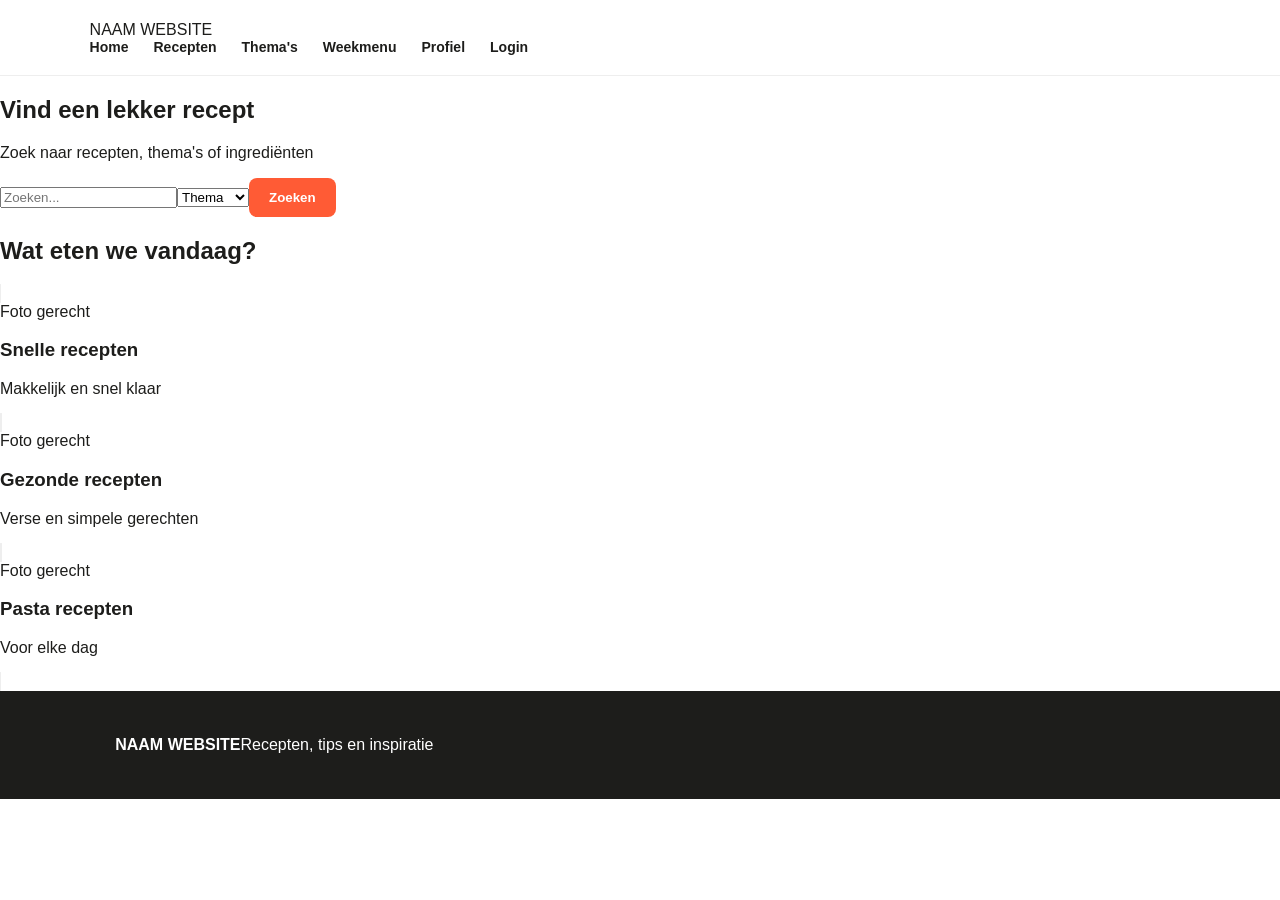
==== index.html @ 08e5684a "Maak index.html volgens wireframe" ====
<!DOCTYPE html>
<html lang="nl">
<head><meta charset="UTF-8"><meta name="viewport" content="width=device-width,initial-scale=1.0"><title>Keukenkompas - Home</title><link rel="stylesheet" href="style.css"></head>
<body>
<header class="site-header"><div class="container header-inner"><a class="brand" href="index.html"><span class="brand-mark"></span>NAAM WEBSITE</a><nav><a href="index.html">Home</a><a href="recepten.html">Recepten</a><a href="themas.html">Thema's</a><a href="weekmenu.html">Weekmenu</a><a href="profiel.html">Profiel</a><a href="login.html">Login</a></nav></div></header>
<main>
<section class="home-hero"><div class="container hero-content"><h1>Vind een lekker recept</h1><p>Zoek naar recepten, thema's of ingrediënten</p><form class="search-bar" action="recepten.html"><input placeholder="Zoeken..."><select><option>Thema</option><option>Snel</option><option>Gezond</option><option>Italiaans</option></select><button>Zoeken</button></form></div></section>
<section class="content-section"><div class="container"><h2>Wat eten we vandaag?</h2><div class="card-grid"><a class="recipe-card" href="recept-detail.html"><div class="image-placeholder">Foto gerecht</div><div class="card-content"><h3>Snelle recepten</h3><p>Makkelijk en snel klaar</p></div></a><a class="recipe-card" href="recept-detail.html"><div class="image-placeholder">Foto gerecht</div><div class="card-content"><h3>Gezonde recepten</h3><p>Verse en simpele gerechten</p></div></a><a class="recipe-card" href="recept-detail.html"><div class="image-placeholder">Foto gerecht</div><div class="card-content"><h3>Pasta recepten</h3><p>Voor elke dag</p></div></a></div></div></section>
</main><footer><div class="container footer-inner"><strong>NAAM WEBSITE</strong><span>Recepten, tips en inspiratie</span></div></footer>
</body></html>
---- style.css ----
*{box-sizing:border-box}body{margin:0;font-family:Arial,Helvetica,sans-serif;color:#1d1d1b;background:#fff}a{color:inherit;text-decoration:none}header{height:76px;display:flex;align-items:center;justify-content:space-between;padding:0 7%;border-bottom:1px solid #eee;background:#fff;position:sticky;top:0;z-index:10}.logo{font-weight:900;font-size:18px;line-height:16px}.logo span{display:block;color:#ff5b35}nav{display:flex;gap:25px;align-items:center;font-size:14px;font-weight:700}.nav-button,.button,button{background:#ff5b35;color:#fff;border:0;border-radius:8px;padding:12px 20px;font-weight:800;cursor:pointer}.hero{min-height:560px;padding:80px 9%;display:grid;grid-template-columns:1.25fr .75fr;align-items:center;gap:70px;background:#fff8f1}.tag{font-size:12px;font-weight:900;letter-spacing:1.5px;color:#ff5b35}.hero h1,.page-head h1{font-size:58px;line-height:1.02;margin:14px 0}.hero h1 em{font-style:normal;color:#ff5b35}.hero p{font-size:18px;line-height:1.6;max-width:620px;color:#666}.hero-search{display:flex;margin-top:28px;max-width:570px}.hero-search input{flex:1;border-radius:9px 0 0 9px;border:1px solid #ddd;padding:17px}.hero-search button{border-radius:0 9px 9px 0}.hero-card{background:#fff;border-radius:26px;padding:28px;box-shadow:0 15px 50px #e9d9ca;text-align:center;transform:rotate(2deg)}.food-emoji,.recipe-image,.detail-image{display:grid;place-items:center;background:#ffe4d6;font-size:90px;min-height:280px;border-radius:18px}.hero-card b{font-size:22px}.hero-card p{font-size:14px;margin:auto}.section{padding:70px 9%}.section.alt{background:#f7f7f5}.section-title{display:flex;justify-content:space-between;align-items:end;margin-bottom:30px}.section-title h2,.cta h2{font-size:36px;margin:8px 0}.categories{display:grid;grid-template-columns:repeat(4,1fr);gap:18px}.categories a{padding:28px;background:#f7f7f5;border-radius:16px;font-size:32px}.categories b,.categories small{display:block;font-size:17px;margin-top:12px}.categories small{font-size:13px;color:#777;margin-top:4px}.recipe-grid{display:grid;grid-template-columns:repeat(3,1fr);gap:25px}.recipe-card{background:#fff;border-radius:16px;overflow:hidden;border:1px solid #eee;transition:.2s}.recipe-card:hover{transform:translateY(-4px)}.recipe-image{border-radius:0;min-height:220px;font-size:65px}.recipe-info{padding:20px}.recipe-info small{color:#ff5b35;font-weight:bold}.recipe-info h3{font-size:21px;margin:8px 0 18px}.recipe-info span{font-size:13px;font-weight:bold}.cta{text-align:center;background:#ff5b35;color:#fff;padding:75px 20px}.cta .tag{color:#fff}.button.light{display:inline-block;background:#fff;color:#ff5b35;margin-top:12px}.page-head{padding:65px 9% 35px;background:#fff8f1}.page-head h1{font-size:48px}.page-head p{color:#666}.filters{display:flex;gap:10px;margin-bottom:35px}.filters input,.filters select,.auth input,.editor input,.editor select,.editor textarea{padding:14px;border:1px solid #ddd;border-radius:8px;font:inherit}.filters input{flex:1}.detail{padding:60px 9%;display:grid;grid-template-columns:1fr 1fr;gap:55px;align-items:center}.detail h1{font-size:48px}.detail-image{min-height:400px}.recipe-body{padding:20px 9% 80px;display:grid;grid-template-columns:1fr 2fr;gap:70px}.recipe-body li{margin:12px 0}.recipe-body p{line-height:1.8}.auth{min-height:650px;display:grid;place-items:center;background:#fff8f1;padding:50px}.auth form{width:min(420px,100%);background:#fff;padding:38px;border-radius:18px;box-shadow:0 12px 40px #eaded5}.auth h1{font-size:36px}.auth label,.editor label{display:block;font-size:13px;font-weight:bold;margin:16px 0 7px}.auth input{width:100%}.auth button{width:100%;margin-top:20px}.auth p{font-size:13px}.auth a{color:#ff5b35;font-weight:bold}.error{background:#ffe7e2;padding:10px;border-radius:6px}.dashboard,.admin-grid{padding:55px 9%;display:grid;grid-template-columns:1fr 1fr;gap:55px}.editor{background:#f7f7f5;padding:30px;border-radius:16px}.editor input,.editor select,.editor textarea{width:100%;background:#fff}.editor textarea{height:120px;resize:vertical}.editor button{margin-top:18px}.manage-row{display:flex;justify-content:space-between;align-items:center;border-bottom:1px solid #eee;padding:17px 5px;gap:15px}.manage-row small{display:block;color:#888;margin-top:4px}.manage-row a{font-size:13px;font-weight:bold;margin-left:12px}.danger{color:#d83920}footer{padding:45px 9%;display:flex;justify-content:space-between;background:#1d1d1b;color:#fff}footer p,footer small{color:#aaa}@media(max-width:800px){header{height:auto;padding:18px 5%;align-items:flex-start}nav{gap:10px;flex-wrap:wrap;justify-content:flex-end}.hero{grid-template-columns:1fr;padding:60px 6%}.hero h1{font-size:43px}.hero-card{display:none}.categories{grid-template-columns:1fr 1fr}.recipe-grid{grid-template-columns:1fr}.detail,.recipe-body,.dashboard,.admin-grid{grid-template-columns:1fr}.detail h1{font-size:38px}.filters{flex-direction:column}.section,.page-head{padding-left:6%;padding-right:6%}footer{flex-direction:column}}
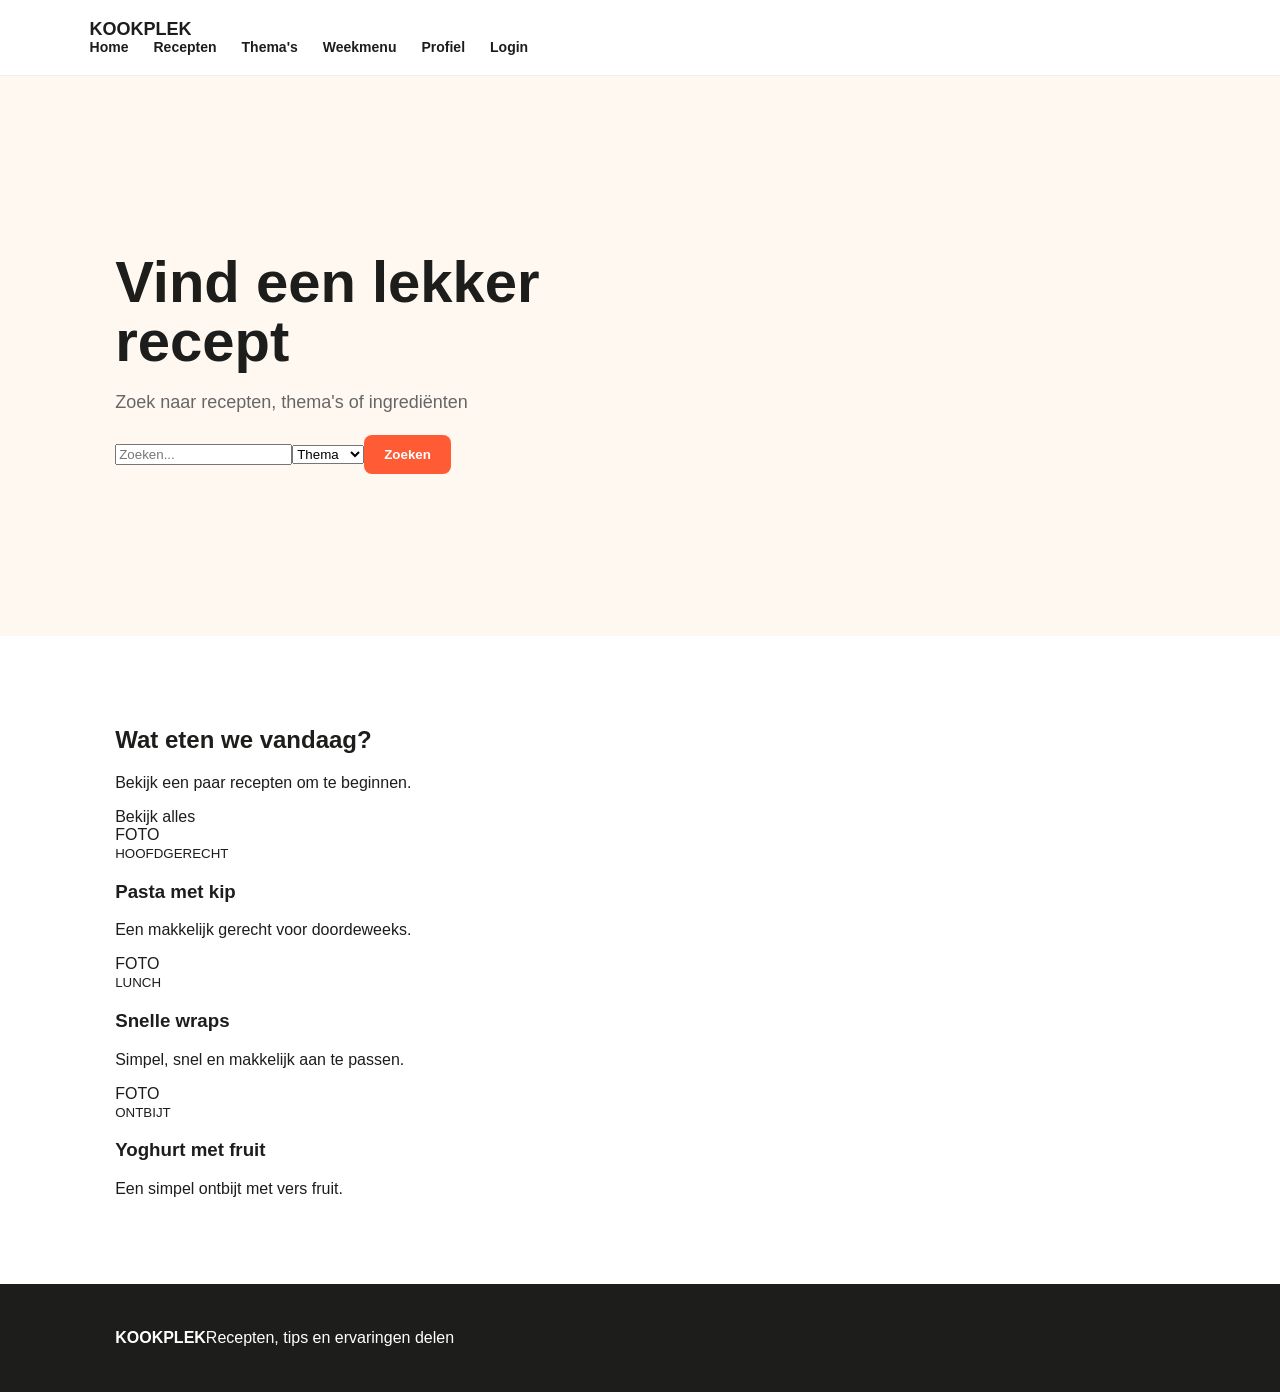
==== commit c26b99e9: "Vernieuw ontwerp volgens wireframes" ====
--- a/index.html
+++ b/index.html
@@ -1,10 +1,2 @@
-<!DOCTYPE html>
-<html lang="nl">
-<head><meta charset="UTF-8"><meta name="viewport" content="width=device-width,initial-scale=1.0"><title>Keukenkompas - Home</title><link rel="stylesheet" href="style.css"></head>
-<body>
-<header class="site-header"><div class="container header-inner"><a class="brand" href="index.html"><span class="brand-mark"></span>NAAM WEBSITE</a><nav><a href="index.html">Home</a><a href="recepten.html">Recepten</a><a href="themas.html">Thema's</a><a href="weekmenu.html">Weekmenu</a><a href="profiel.html">Profiel</a><a href="login.html">Login</a></nav></div></header>
-<main>
-<section class="home-hero"><div class="container hero-content"><h1>Vind een lekker recept</h1><p>Zoek naar recepten, thema's of ingrediënten</p><form class="search-bar" action="recepten.html"><input placeholder="Zoeken..."><select><option>Thema</option><option>Snel</option><option>Gezond</option><option>Italiaans</option></select><button>Zoeken</button></form></div></section>
-<section class="content-section"><div class="container"><h2>Wat eten we vandaag?</h2><div class="card-grid"><a class="recipe-card" href="recept-detail.html"><div class="image-placeholder">Foto gerecht</div><div class="card-content"><h3>Snelle recepten</h3><p>Makkelijk en snel klaar</p></div></a><a class="recipe-card" href="recept-detail.html"><div class="image-placeholder">Foto gerecht</div><div class="card-content"><h3>Gezonde recepten</h3><p>Verse en simpele gerechten</p></div></a><a class="recipe-card" href="recept-detail.html"><div class="image-placeholder">Foto gerecht</div><div class="card-content"><h3>Pasta recepten</h3><p>Voor elke dag</p></div></a></div></div></section>
-</main><footer><div class="container footer-inner"><strong>NAAM WEBSITE</strong><span>Recepten, tips en inspiratie</span></div></footer>
-</body></html>+<!DOCTYPE html><html lang="nl"><head><meta charset="UTF-8"><meta name="viewport" content="width=device-width,initial-scale=1.0"><title>Home | Kookplek</title><link rel="stylesheet" href="style.css"></head><body><header><div class="wrap nav"><a class="logo" href="index.html"><span class="logo-box"></span>KOOKPLEK</a><nav><a href="index.html">Home</a><a href="recepten.html">Recepten</a><a href="themas.html">Thema's</a><a href="weekmenu.html">Weekmenu</a><a href="profiel.html">Profiel</a><a class="login-link" href="login.html">Login</a></nav></div></header><main><section class="hero"><div class="wrap hero-inner"><h1>Vind een lekker recept</h1><p>Zoek naar recepten, thema's of ingrediënten</p><form class="search"><input type="text" placeholder="Zoeken..."><select><option>Thema</option><option>Snel</option><option>Gezond</option><option>Italiaans</option></select><button type="button">Zoeken</button></form></div></section>
+<section class="section"><div class="wrap"><div class="title-row"><div><h2>Wat eten we vandaag?</h2><p>Bekijk een paar recepten om te beginnen.</p></div><a href="recepten.html">Bekijk alles</a></div><div class="cards three"><a class="card" href="recept-detail.html"><div class="photo">FOTO</div><div class="card-text"><small>HOOFDGERECHT</small><h3>Pasta met kip</h3><p>Een makkelijk gerecht voor doordeweeks.</p></div></a><a class="card" href="recept-detail.html"><div class="photo">FOTO</div><div class="card-text"><small>LUNCH</small><h3>Snelle wraps</h3><p>Simpel, snel en makkelijk aan te passen.</p></div></a><a class="card" href="recept-detail.html"><div class="photo">FOTO</div><div class="card-text"><small>ONTBIJT</small><h3>Yoghurt met fruit</h3><p>Een simpel ontbijt met vers fruit.</p></div></a></div></div></section></main><footer><div class="wrap footer"><strong>KOOKPLEK</strong><span>Recepten, tips en ervaringen delen</span></div></footer></body></html>
